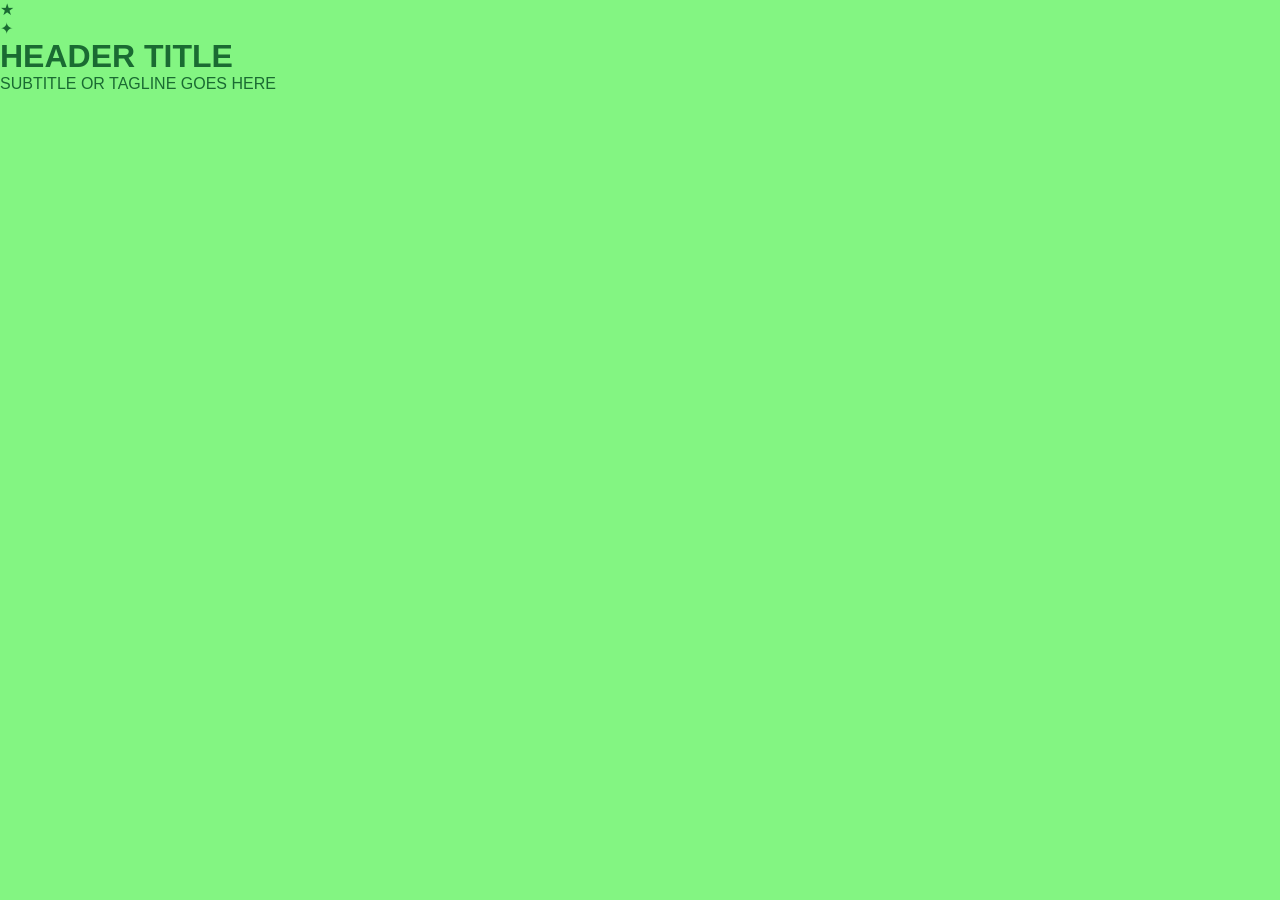
==== index.html @ e3f9f001 "Added the baseline for the top" ====
<!DOCTYPE html>
<html lang="en">
<head>
  <meta charset="UTF-8">
  <meta name="viewport" content="width=device-width, initial-scale=1.0">
  <title>Website Header</title>
  <link rel="stylesheet" href="style.css">
</head>
<body>

  <header class="hero-banner">
    <!-- Background Layer: Angled Stripe Patterns -->
    <div class="stripe-bg"></div>

    <!-- Background Layer: Decorative Accent Shapes -->
    <div class="accent-star star-1">★</div>
    <div class="accent-star star-2">✦</div>

    <!-- Main Content Container -->
    <div class="banner-content">
      <h1 class="banner-title" data-text="HEADER TITLE">HEADER TITLE</h1>
      <p class="banner-subtitle">SUBTITLE OR TAGLINE GOES HERE</p>
    </div>
  </header>

</body>
</html>
---- style.css ----
/* Reset default margins and padding */
* {
    margin: 0;
    padding: 0;
    box-sizing: border-box;
}

body {
    /* Bright green background matching your reference mock-up */
    background-color: #83f582; 
    font-family: 'Segoe UI', Tahoma, Geneva, Verdana, sans-serif;
    color: #1a6b32; /* Dark green text color */
}

/* Header / Banner Styling */
.banner-container {
    width: 100%;
    line-height: 0; /* Removes extra spacing beneath inline image */
}

.banner-img {
    width: 100%;
    height: auto;
    display: block;
}

/* Main Content Area */
.content-container {
    max-width: 900px;
    margin: 0 auto;
    padding: 40px 20px;
}

/* Bio Text Styling */
.intro-section {
    text-align: center;
    font-size: 1.6rem;
    font-weight: 700;
    line-height: 1.5;
    margin-bottom: 30px;
}

.intro-section p {
    margin-bottom: 20px;
}

/* Horizontal Divider Line */
.section-divider {
    border: none;
    height: 6px;
    background-color: #000000;
    border-radius: 3px;
    margin: 30px 0;
}
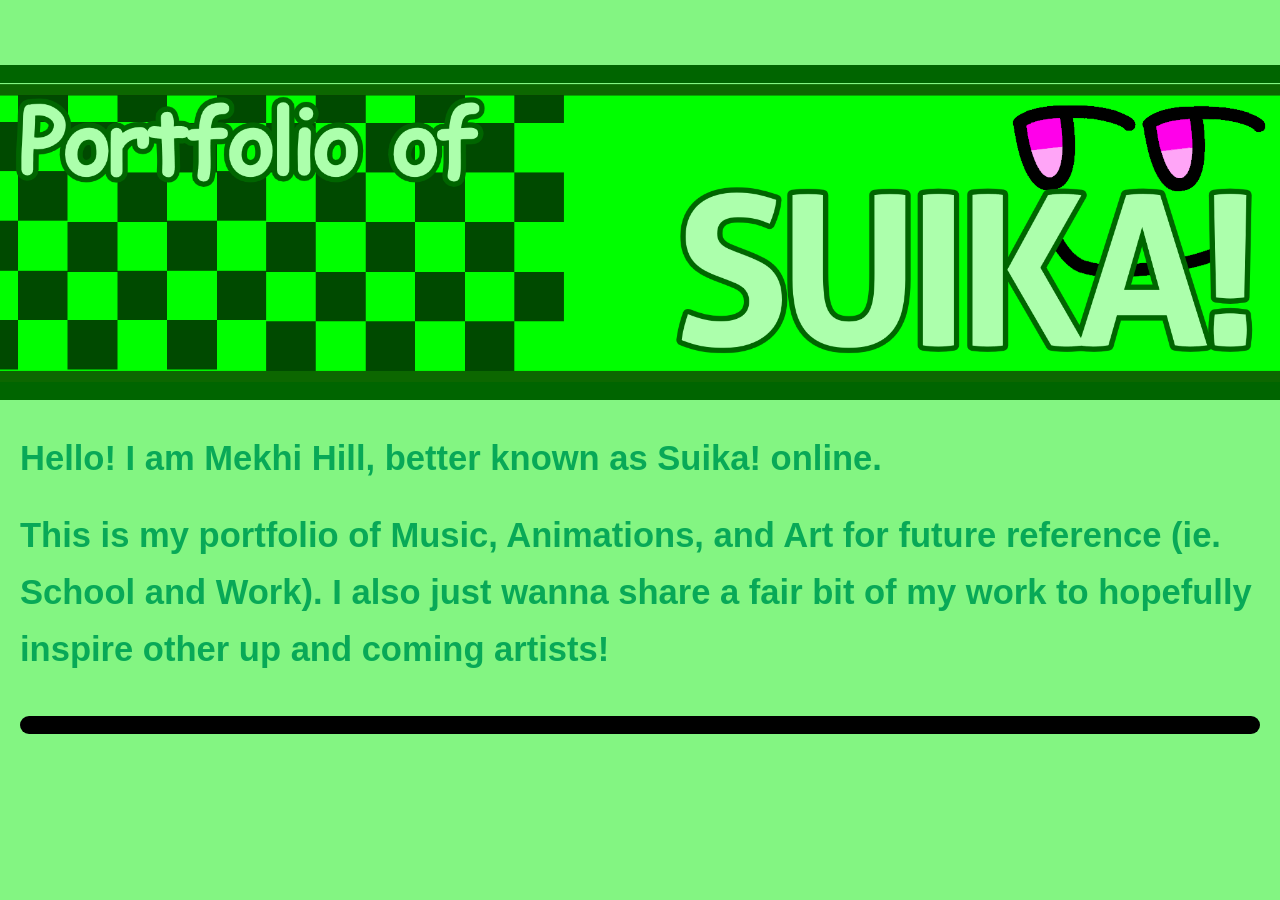
==== commit 08b5e1c1: "Build portfolio homepage with banner image and responsive intro layout." ====
--- a/index.html
+++ b/index.html
@@ -1,27 +1,27 @@
-<!DOCTYPE html>
-<html lang="en">
-<head>
-  <meta charset="UTF-8">
-  <meta name="viewport" content="width=device-width, initial-scale=1.0">
-  <title>Website Header</title>
-  <link rel="stylesheet" href="style.css">
-</head>
-<body>
-
-  <header class="hero-banner">
-    <!-- Background Layer: Angled Stripe Patterns -->
-    <div class="stripe-bg"></div>
-
-    <!-- Background Layer: Decorative Accent Shapes -->
-    <div class="accent-star star-1">★</div>
-    <div class="accent-star star-2">✦</div>
-
-    <!-- Main Content Container -->
-    <div class="banner-content">
-      <h1 class="banner-title" data-text="HEADER TITLE">HEADER TITLE</h1>
-      <p class="banner-subtitle">SUBTITLE OR TAGLINE GOES HERE</p>
-    </div>
-  </header>
-
-</body>
-</html>+<!DOCTYPE html>
+<html lang="en">
+<head>
+  <meta charset="UTF-8">
+  <meta name="viewport" content="width=device-width, initial-scale=1.0">
+  <meta name="description" content="Suika's portfolio of music, animations, and artwork.">
+  <title>Portfolio of Suika</title>
+  <link rel="stylesheet" href="style.css">
+</head>
+<body>
+  <div class="top-space" aria-hidden="true"></div>
+
+  <header class="banner-container">
+    <img class="banner-img" src="banner.png" alt="Portfolio of Suika">
+  </header>
+
+  <main class="content-container">
+    <section class="intro-section" aria-labelledby="intro-heading">
+      <h1 id="intro-heading" class="sr-only">Welcome to Suika's portfolio</h1>
+      <p>Hello! I am Mekhi Hill, better known as Suika! online.</p>
+      <p>This is my portfolio of Music, Animations, and Art for future reference (ie. School and Work). I also just wanna share a fair bit of my work to hopefully inspire other up and coming artists!</p>
+    </section>
+
+    <hr class="section-divider">
+  </main>
+</body>
+</html>
--- a/style.css
+++ b/style.css
@@ -1,54 +1,106 @@
-/* Reset default margins and padding */
-* {
-    margin: 0;
-    padding: 0;
-    box-sizing: border-box;
-}
-
-body {
-    /* Bright green background matching your reference mock-up */
-    background-color: #83f582; 
-    font-family: 'Segoe UI', Tahoma, Geneva, Verdana, sans-serif;
-    color: #1a6b32; /* Dark green text color */
-}
-
-/* Header / Banner Styling */
-.banner-container {
-    width: 100%;
-    line-height: 0; /* Removes extra spacing beneath inline image */
-}
-
-.banner-img {
-    width: 100%;
-    height: auto;
-    display: block;
-}
-
-/* Main Content Area */
-.content-container {
-    max-width: 900px;
-    margin: 0 auto;
-    padding: 40px 20px;
-}
-
-/* Bio Text Styling */
-.intro-section {
-    text-align: center;
-    font-size: 1.6rem;
-    font-weight: 700;
-    line-height: 1.5;
-    margin-bottom: 30px;
-}
-
-.intro-section p {
-    margin-bottom: 20px;
-}
-
-/* Horizontal Divider Line */
-.section-divider {
-    border: none;
-    height: 6px;
-    background-color: #000000;
-    border-radius: 3px;
-    margin: 30px 0;
-}+/* Keep the page edge-to-edge and remove browser defaults. */
+* {
+  box-sizing: border-box;
+  margin: 0;
+  padding: 0;
+}
+
+:root {
+  --page-green: #83f582;
+  --text-green: #08a957;
+}
+
+html {
+  background: var(--page-green);
+}
+
+body {
+  min-width: 320px;
+  background: var(--page-green);
+  color: var(--text-green);
+  font-family: "Trebuchet MS", "Segoe UI", sans-serif;
+}
+
+/* The small green band above the artwork in the reference design. */
+.top-space {
+  height: 65px;
+}
+
+.banner-container {
+  width: 100%;
+  border-top: 18px solid #006500;
+  border-bottom: 18px solid #006500;
+  line-height: 0;
+  overflow: hidden;
+}
+
+.banner-img {
+  display: block;
+  width: 100%;
+  height: auto;
+}
+
+.content-container {
+  width: min(100% - 40px, 1710px);
+  margin: 0 auto;
+  padding: 30px 0 80px;
+}
+
+.intro-section {
+  max-width: 1450px;
+  margin: 0 auto;
+  font-size: clamp(1.5rem, 2.7vw, 3.75rem);
+  font-weight: 700;
+  line-height: 1.65;
+  text-align: left;
+}
+
+.intro-section p + p {
+  margin-top: 20px;
+}
+
+.section-divider {
+  width: 100%;
+  height: 18px;
+  margin: 38px 0 0;
+  border: 0;
+  border-radius: 999px;
+  background: #000;
+}
+
+/* Visible to screen readers without changing the visual design. */
+.sr-only {
+  position: absolute;
+  width: 1px;
+  height: 1px;
+  padding: 0;
+  margin: -1px;
+  overflow: hidden;
+  clip: rect(0, 0, 0, 0);
+  white-space: nowrap;
+  border: 0;
+}
+
+@media (max-width: 700px) {
+  .top-space {
+    height: 24px;
+  }
+
+  .banner-container {
+    border-width: 8px;
+  }
+
+  .content-container {
+    width: min(100% - 28px, 600px);
+    padding-top: 22px;
+  }
+
+  .intro-section {
+    line-height: 1.4;
+  }
+
+  .section-divider {
+    height: 8px;
+    margin-top: 28px;
+  }
+}
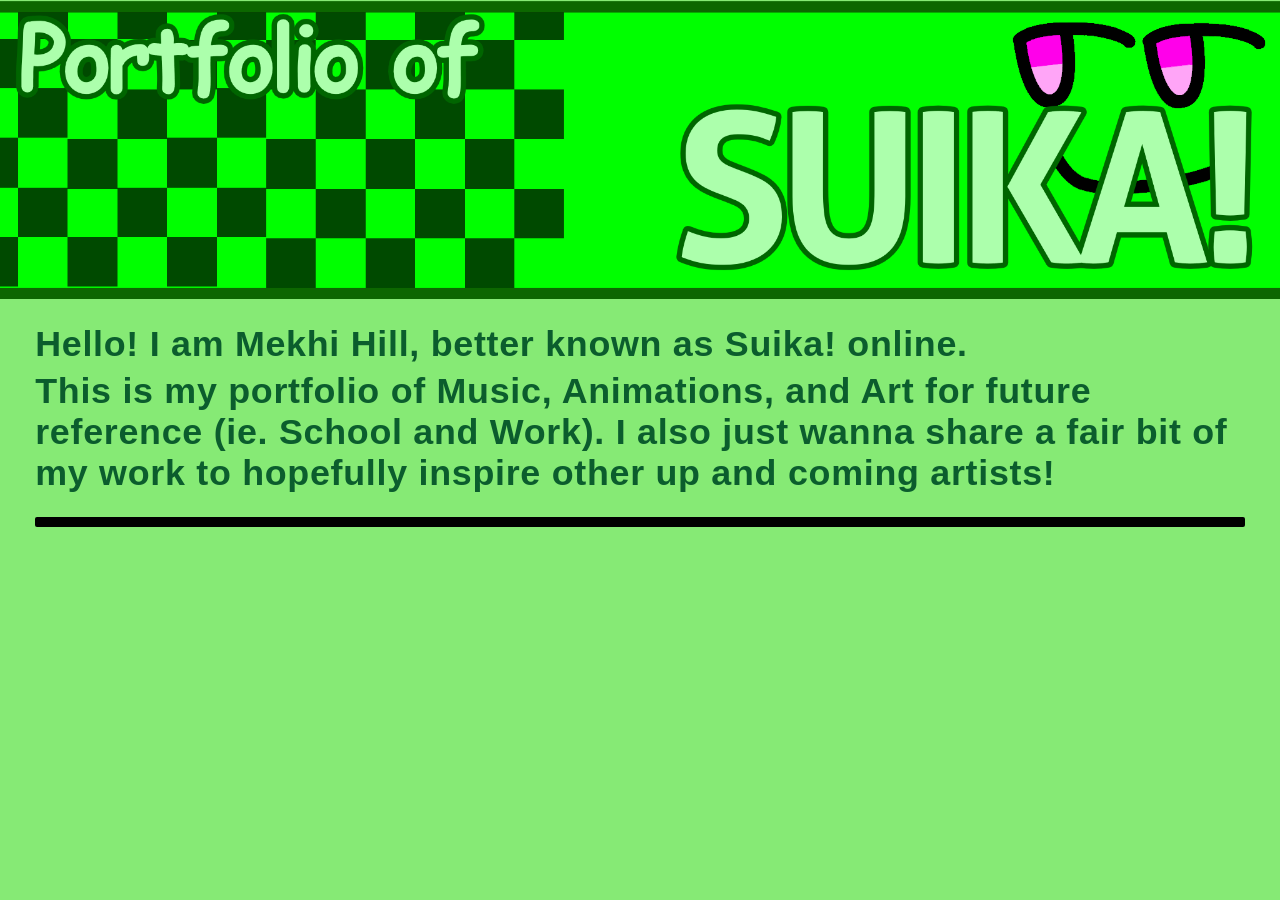
==== commit a78e8add: "Align typography and spacing with the reference using Aller Bold and Comic Sans Bold fallbacks." ====
--- a/index.html
+++ b/index.html
@@ -3,25 +3,26 @@
 <head>
   <meta charset="UTF-8">
   <meta name="viewport" content="width=device-width, initial-scale=1.0">
-  <meta name="description" content="Suika's portfolio of music, animations, and artwork.">
+  <meta name="description" content="Portfolio of Suika">
   <title>Portfolio of Suika</title>
   <link rel="stylesheet" href="style.css">
 </head>
 <body>
-  <div class="top-space" aria-hidden="true"></div>
-
-  <header class="banner-container">
-    <img class="banner-img" src="banner.png" alt="Portfolio of Suika">
+  <header class="banner-wrap" aria-label="Portfolio banner">
+    <img class="banner-img" src="banner.png" alt="Portfolio of Suika banner">
   </header>
 
-  <main class="content-container">
-    <section class="intro-section" aria-labelledby="intro-heading">
-      <h1 id="intro-heading" class="sr-only">Welcome to Suika's portfolio</h1>
+  <main class="intro-wrap">
+    <section class="intro-text" aria-label="Introduction">
       <p>Hello! I am Mekhi Hill, better known as Suika! online.</p>
-      <p>This is my portfolio of Music, Animations, and Art for future reference (ie. School and Work). I also just wanna share a fair bit of my work to hopefully inspire other up and coming artists!</p>
+      <p>
+        This is my portfolio of Music, Animations, and Art for future reference
+        (ie. School and Work). I also just wanna share a fair bit of my work to
+        hopefully inspire other up and coming artists!
+      </p>
     </section>
 
-    <hr class="section-divider">
+    <div class="divider" aria-hidden="true"></div>
   </main>
 </body>
 </html>
--- a/style.css
+++ b/style.css
@@ -1,4 +1,3 @@
-/* Keep the page edge-to-edge and remove browser defaults. */
 * {
   box-sizing: border-box;
   margin: 0;
@@ -6,101 +5,84 @@
 }
 
 :root {
-  --page-green: #83f582;
-  --text-green: #08a957;
+  --page-green: #86ea75;
+  --text-green: #0b5d2d;
+  --divider-black: #000000;
 }
 
-html {
+html, body {
+  min-height: 100%;
   background: var(--page-green);
 }
 
 body {
-  min-width: 320px;
   background: var(--page-green);
   color: var(--text-green);
-  font-family: "Trebuchet MS", "Segoe UI", sans-serif;
+  font-family: "Aller Bold", "Comic Sans MS", "Comic Sans", "Trebuchet MS", sans-serif;
+  font-weight: 700;
 }
 
-/* The small green band above the artwork in the reference design. */
-.top-space {
-  height: 65px;
-}
-
-.banner-container {
+.banner-wrap {
   width: 100%;
-  border-top: 18px solid #006500;
-  border-bottom: 18px solid #006500;
+  overflow: hidden;
   line-height: 0;
-  overflow: hidden;
+  background: var(--page-green);
 }
 
 .banner-img {
   display: block;
   width: 100%;
   height: auto;
+  margin: 0;
 }
 
-.content-container {
-  width: min(100% - 40px, 1710px);
+.intro-wrap {
+  width: min(100%, 1600px);
   margin: 0 auto;
-  padding: 30px 0 80px;
+  background: var(--page-green);
+  padding: 1.6rem 2.2rem 0;
 }
 
-.intro-section {
-  max-width: 1450px;
+.intro-text {
+  max-width: 1430px;
   margin: 0 auto;
-  font-size: clamp(1.5rem, 2.7vw, 3.75rem);
-  font-weight: 700;
-  line-height: 1.65;
-  text-align: left;
+  font-family: "Aller Bold", "Comic Sans MS", "Comic Sans", "Trebuchet MS", sans-serif;
+  font-size: clamp(1.7rem, 2.8vw, 4.2rem);
+  line-height: 1.15;
+  letter-spacing: 0.02em;
+  color: var(--text-green);
 }
 
-.intro-section p + p {
-  margin-top: 20px;
+.intro-text p {
+  margin: 0;
 }
 
-.section-divider {
-  width: 100%;
-  height: 18px;
-  margin: 38px 0 0;
-  border: 0;
-  border-radius: 999px;
-  background: #000;
+.intro-text p + p {
+  margin-top: 0.15em;
 }
 
-/* Visible to screen readers without changing the visual design. */
-.sr-only {
-  position: absolute;
-  width: 1px;
-  height: 1px;
-  padding: 0;
-  margin: -1px;
-  overflow: hidden;
-  clip: rect(0, 0, 0, 0);
-  white-space: nowrap;
-  border: 0;
+.divider {
+  width: 100%;
+  max-width: 1260px;
+  height: 10px;
+  margin: 1.4rem 0 0;
+  background: var(--divider-black);
+  border-radius: 2px;
 }
 
 @media (max-width: 700px) {
-  .top-space {
-    height: 24px;
+  .intro-wrap {
+    padding: 1rem 1rem 0;
   }
 
-  .banner-container {
-    border-width: 8px;
+  .intro-text {
+    font-size: clamp(1.15rem, 5vw, 2.3rem);
+    line-height: 1.3;
+    letter-spacing: 0.01em;
   }
 
-  .content-container {
-    width: min(100% - 28px, 600px);
-    padding-top: 22px;
-  }
-
-  .intro-section {
-    line-height: 1.4;
-  }
-
-  .section-divider {
-    height: 8px;
-    margin-top: 28px;
+  .divider {
+    height: 7px;
+    margin-top: 0.9rem;
   }
 }
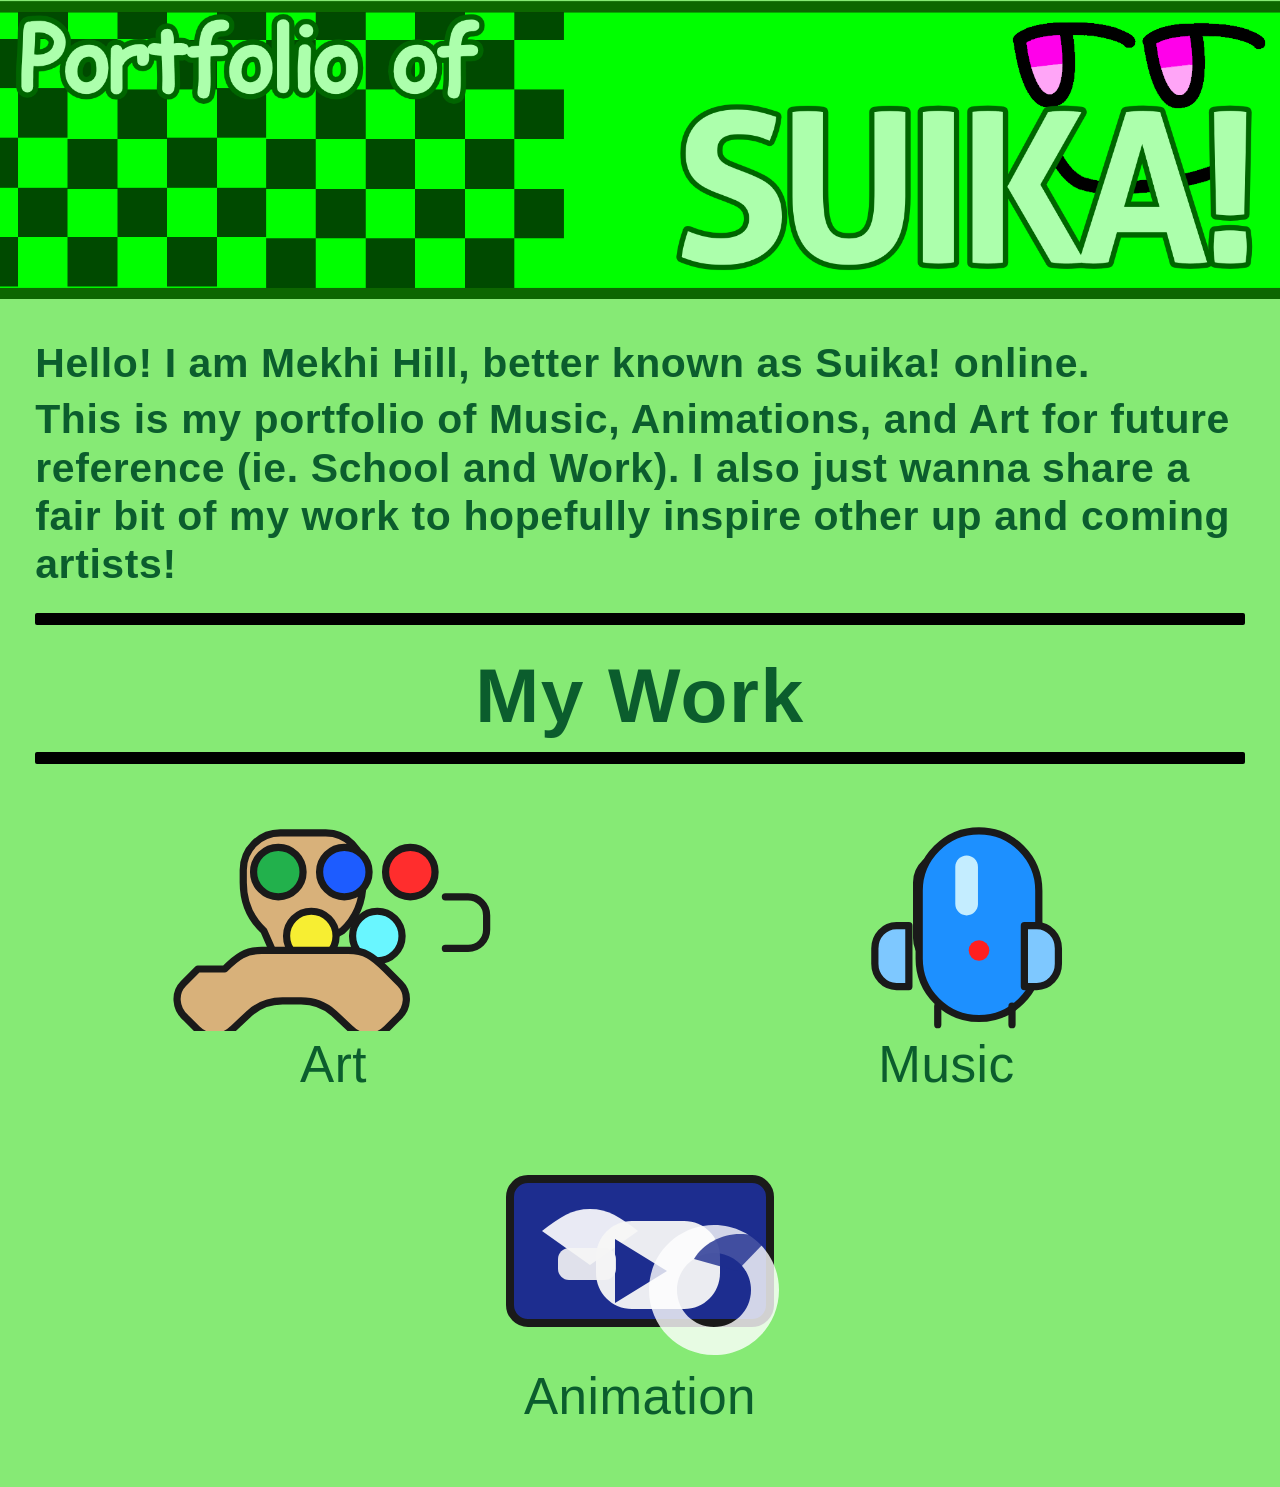
==== commit 23033e57: "Add the My Work section with art, music, and animation buttons to match the provided reference layou" ====
--- a/index.html
+++ b/index.html
@@ -12,17 +12,65 @@
     <img class="banner-img" src="banner.png" alt="Portfolio of Suika banner">
   </header>
 
-  <main class="intro-wrap">
-    <section class="intro-text" aria-label="Introduction">
-      <p>Hello! I am Mekhi Hill, better known as Suika! online.</p>
-      <p>
-        This is my portfolio of Music, Animations, and Art for future reference
-        (ie. School and Work). I also just wanna share a fair bit of my work to
-        hopefully inspire other up and coming artists!
-      </p>
+  <main class="content-shell">
+    <section class="intro-wrap">
+      <div class="intro-text" aria-label="Introduction">
+        <p>Hello! I am Mekhi Hill, better known as Suika! online.</p>
+        <p>
+          This is my portfolio of Music, Animations, and Art for future reference
+          (ie. School and Work). I also just wanna share a fair bit of my work to
+          hopefully inspire other up and coming artists!
+        </p>
+      </div>
+      <div class="divider" aria-hidden="true"></div>
     </section>
 
-    <div class="divider" aria-hidden="true"></div>
+    <section class="work-section" aria-label="My work categories">
+      <h2 class="work-title">My Work</h2>
+      <div class="work-divider" aria-hidden="true"></div>
+
+      <div class="work-grid">
+        <button class="work-card art-card" type="button" aria-label="View art work">
+          <svg class="work-icon art-icon" viewBox="0 0 320 220" aria-hidden="true">
+            <path d="M72 64c0-20 16-36 36-36h44c20 0 36 16 36 36v12c0 18-7 35-20 47L126 146c-3 3-7 5-11 5h-2c-4 0-8-2-11-5L92 123c-13-12-20-29-20-47V64Z" fill="#d8b17a" stroke="#1a1a1a" stroke-width="7" stroke-linejoin="round"/>
+            <circle cx="106" cy="66" r="24" fill="#22b14c" stroke="#1a1a1a" stroke-width="7"/>
+            <circle cx="170" cy="66" r="24" fill="#1d5cff" stroke="#1a1a1a" stroke-width="7"/>
+            <circle cx="234" cy="66" r="24" fill="#ff2d2d" stroke="#1a1a1a" stroke-width="7"/>
+            <circle cx="138" cy="128" r="24" fill="#f7ee32" stroke="#1a1a1a" stroke-width="7"/>
+            <circle cx="202" cy="128" r="24" fill="#69f6ff" stroke="#1a1a1a" stroke-width="7"/>
+            <path d="M54 160c12-12 20-18 36-18h84c16 0 24 6 36 18l14 14c9 9 8 24-2 33l-11 11c-10 10-25 10-35 0l-16-15c-9-8-20-12-32-12h-18c-12 0-23 4-32 12l-16 15c-10 10-25 10-35 0l-11-11c-10-9-11-24-2-33l14-14Z" fill="#d8b17a" stroke="#1a1a1a" stroke-width="7" stroke-linejoin="round"/>
+            <path d="M268 90h22c10 0 18 8 18 18v14c0 10-8 18-18 18h-22" fill="none" stroke="#1a1a1a" stroke-width="7" stroke-linecap="round"/>
+          </svg>
+          <span>Art</span>
+        </button>
+
+        <button class="work-card music-card" type="button" aria-label="Listen to music">
+          <svg class="work-icon music-icon" viewBox="0 0 320 220" aria-hidden="true">
+            <path d="M196 46v84c0 15-12 28-28 28h-7c-17 0-30-13-30-28V76c0-15 13-28 30-28h7c17 0 28 13 28 28v54" fill="none" stroke="#1a1a1a" stroke-width="6" stroke-linecap="round" stroke-linejoin="round"/>
+            <path d="M134 84c0-32 26-58 58-58s58 26 58 58v66c0 32-26 58-58 58s-58-26-58-58V84Z" fill="#1d90ff" stroke="#1a1a1a" stroke-width="7"/>
+            <path d="M180 50c-6 0-11 5-11 11v36c0 6 5 11 11 11s11-5 11-11V61c0-6-5-11-11-11Z" fill="#c4edff"/>
+            <circle cx="192" cy="142" r="10" fill="#ff1f1f"/>
+            <path d="M112 118c-12 0-21 10-21 22v15c0 12 9 22 21 22h12v-59h-12Z" fill="#7ec8ff" stroke="#1a1a1a" stroke-width="7" stroke-linejoin="round"/>
+            <path d="M248 118c12 0 21 10 21 22v15c0 12-9 22-21 22h-12v-59h12Z" fill="#7ec8ff" stroke="#1a1a1a" stroke-width="7" stroke-linejoin="round"/>
+            <path d="M152 196v18m72-18v18" stroke="#1a1a1a" stroke-width="7" stroke-linecap="round"/>
+          </svg>
+          <span>Music</span>
+        </button>
+
+        <button class="work-card animation-card" type="button" aria-label="View animation work">
+          <svg class="work-icon animation-icon" viewBox="0 0 420 220" aria-hidden="true">
+            <rect x="80" y="36" width="260" height="144" rx="18" fill="#1d2d8f" stroke="#1a1a1a" stroke-width="8"/>
+            <path d="M112 88c18-14 30-22 48-22 18 0 30 8 48 22l-48 34-48-34Z" fill="#ffffff" opacity="0.9"/>
+            <path d="M202 78h52c20 0 36 16 36 36v16c0 20-16 36-36 36h-52c-20 0-36-16-36-36V114c0-20 16-36 36-36Z" fill="#f7f7f7" opacity="0.95"/>
+            <path d="M185 96v64l52-32-52-32Z" fill="#1d2d8f"/>
+            <path d="M128 116c0-6 5-11 11-11h36c6 0 11 5 11 11v10c0 6-5 11-11 11h-36c-6 0-11-5-11-11v-10Z" fill="#f6f6f6" opacity="0.9"/>
+            <path d="M284 82c36 0 65 29 65 65 0 36-29 65-65 65-36 0-65-29-65-65 0-36 29-65 65-65Zm0 28c-20 0-37 16-37 37s17 37 37 37 37-16 37-37-17-37-37-37Z" fill="#ffffff" opacity="0.8"/>
+            <path d="M264 116c9-15 27-25 46-25 9 0 18 2 26 7l-29 30-43-12Z" fill="#1d2d8f" opacity="0.8"/>
+          </svg>
+          <span>Animation</span>
+        </button>
+      </div>
+    </section>
   </main>
 </body>
 </html>
--- a/style.css
+++ b/style.css
@@ -7,10 +7,14 @@
 :root {
   --page-green: #86ea75;
   --text-green: #0b5d2d;
-  --divider-black: #000000;
+  --black: #000000;
+  --dark-blue: #1a2d8e;
+  --beige: #d7b17a;
+  --light-blue: #72d4ff;
 }
 
-html, body {
+html,
+body {
   min-height: 100%;
   background: var(--page-green);
 }
@@ -33,23 +37,27 @@
   display: block;
   width: 100%;
   height: auto;
-  margin: 0;
+}
+
+.content-shell {
+  width: 100%;
+  background: var(--page-green);
 }
 
 .intro-wrap {
   width: min(100%, 1600px);
   margin: 0 auto;
   background: var(--page-green);
-  padding: 1.6rem 2.2rem 0;
+  padding: 2.5rem 2.2rem 0;
 }
 
 .intro-text {
-  max-width: 1430px;
+  max-width: 1450px;
   margin: 0 auto;
   font-family: "Aller Bold", "Comic Sans MS", "Comic Sans", "Trebuchet MS", sans-serif;
-  font-size: clamp(1.7rem, 2.8vw, 4.2rem);
-  line-height: 1.15;
-  letter-spacing: 0.02em;
+  font-size: clamp(2rem, 3.2vw, 5rem);
+  line-height: 1.18;
+  letter-spacing: 0.015em;
   color: var(--text-green);
 }
 
@@ -58,31 +66,134 @@
 }
 
 .intro-text p + p {
-  margin-top: 0.15em;
+  margin-top: 0.2em;
 }
 
 .divider {
   width: 100%;
-  max-width: 1260px;
-  height: 10px;
-  margin: 1.4rem 0 0;
-  background: var(--divider-black);
+  max-width: 1240px;
+  height: 12px;
+  margin-top: 1.5rem;
+  background: var(--black);
   border-radius: 2px;
+}
+
+.work-section {
+  width: min(100%, 1600px);
+  margin: 0 auto;
+  padding: 2rem 2.2rem 4rem;
+  background: var(--page-green);
+}
+
+.work-title {
+  text-align: center;
+  font-family: "Aller Bold", "Comic Sans MS", "Comic Sans", sans-serif;
+  font-size: clamp(4rem, 6vw, 8.5rem);
+  line-height: 1;
+  letter-spacing: 0.02em;
+  color: var(--text-green);
+  margin: 0;
+}
+
+.work-divider {
+  width: min(100%, 1260px);
+  height: 12px;
+  margin: 1.2rem auto 0;
+  background: var(--black);
+  border-radius: 2px;
+}
+
+.work-grid {
+  width: min(100%, 1250px);
+  margin: 2.5rem auto 0;
+  display: grid;
+  grid-template-columns: repeat(2, minmax(220px, 1fr));
+  gap: 2.5rem 3rem;
+  align-items: end;
+}
+
+.work-card {
+  display: flex;
+  flex-direction: column;
+  align-items: center;
+  justify-content: flex-end;
+  gap: 0.5rem;
+  border: none;
+  background: transparent;
+  color: var(--text-green);
+  cursor: pointer;
+  padding: 0;
+  margin: 0;
+}
+
+.work-card span {
+  display: block;
+  font-family: "Aller Bold", "Comic Sans MS", "Comic Sans", sans-serif;
+  font-size: clamp(2.7rem, 4vw, 7rem);
+  line-height: 1;
+  letter-spacing: 0.01em;
+  color: var(--text-green);
+}
+
+.work-icon {
+  display: block;
+  width: min(52vw, 330px);
+  height: auto;
+  filter: drop-shadow(0 0 0 rgba(0,0,0,0));
+}
+
+.art-card {
+  padding-left: 1rem;
+}
+
+.music-card {
+  padding-right: 1rem;
+}
+
+.animation-card {
+  grid-column: 1 / -1;
+  margin-top: 0.8rem;
+}
+
+.animation-card .work-icon {
+  width: min(52vw, 420px);
 }
 
 @media (max-width: 700px) {
   .intro-wrap {
-    padding: 1rem 1rem 0;
+    padding: 1.2rem 1rem 0;
   }
 
   .intro-text {
-    font-size: clamp(1.15rem, 5vw, 2.3rem);
-    line-height: 1.3;
+    font-size: clamp(1.2rem, 5vw, 2.5rem);
+    line-height: 1.35;
     letter-spacing: 0.01em;
   }
 
-  .divider {
-    height: 7px;
+  .divider,
+  .work-divider {
+    height: 8px;
     margin-top: 0.9rem;
   }
+
+  .work-section {
+    padding: 1rem 1rem 3rem;
+  }
+
+  .work-grid {
+    gap: 1.8rem 1.2rem;
+    margin-top: 1.6rem;
+  }
+
+  .work-card span {
+    font-size: clamp(2rem, 8vw, 4rem);
+  }
+
+  .work-icon {
+    width: min(62vw, 250px);
+  }
+
+  .animation-card .work-icon {
+    width: min(70vw, 300px);
+  }
 }
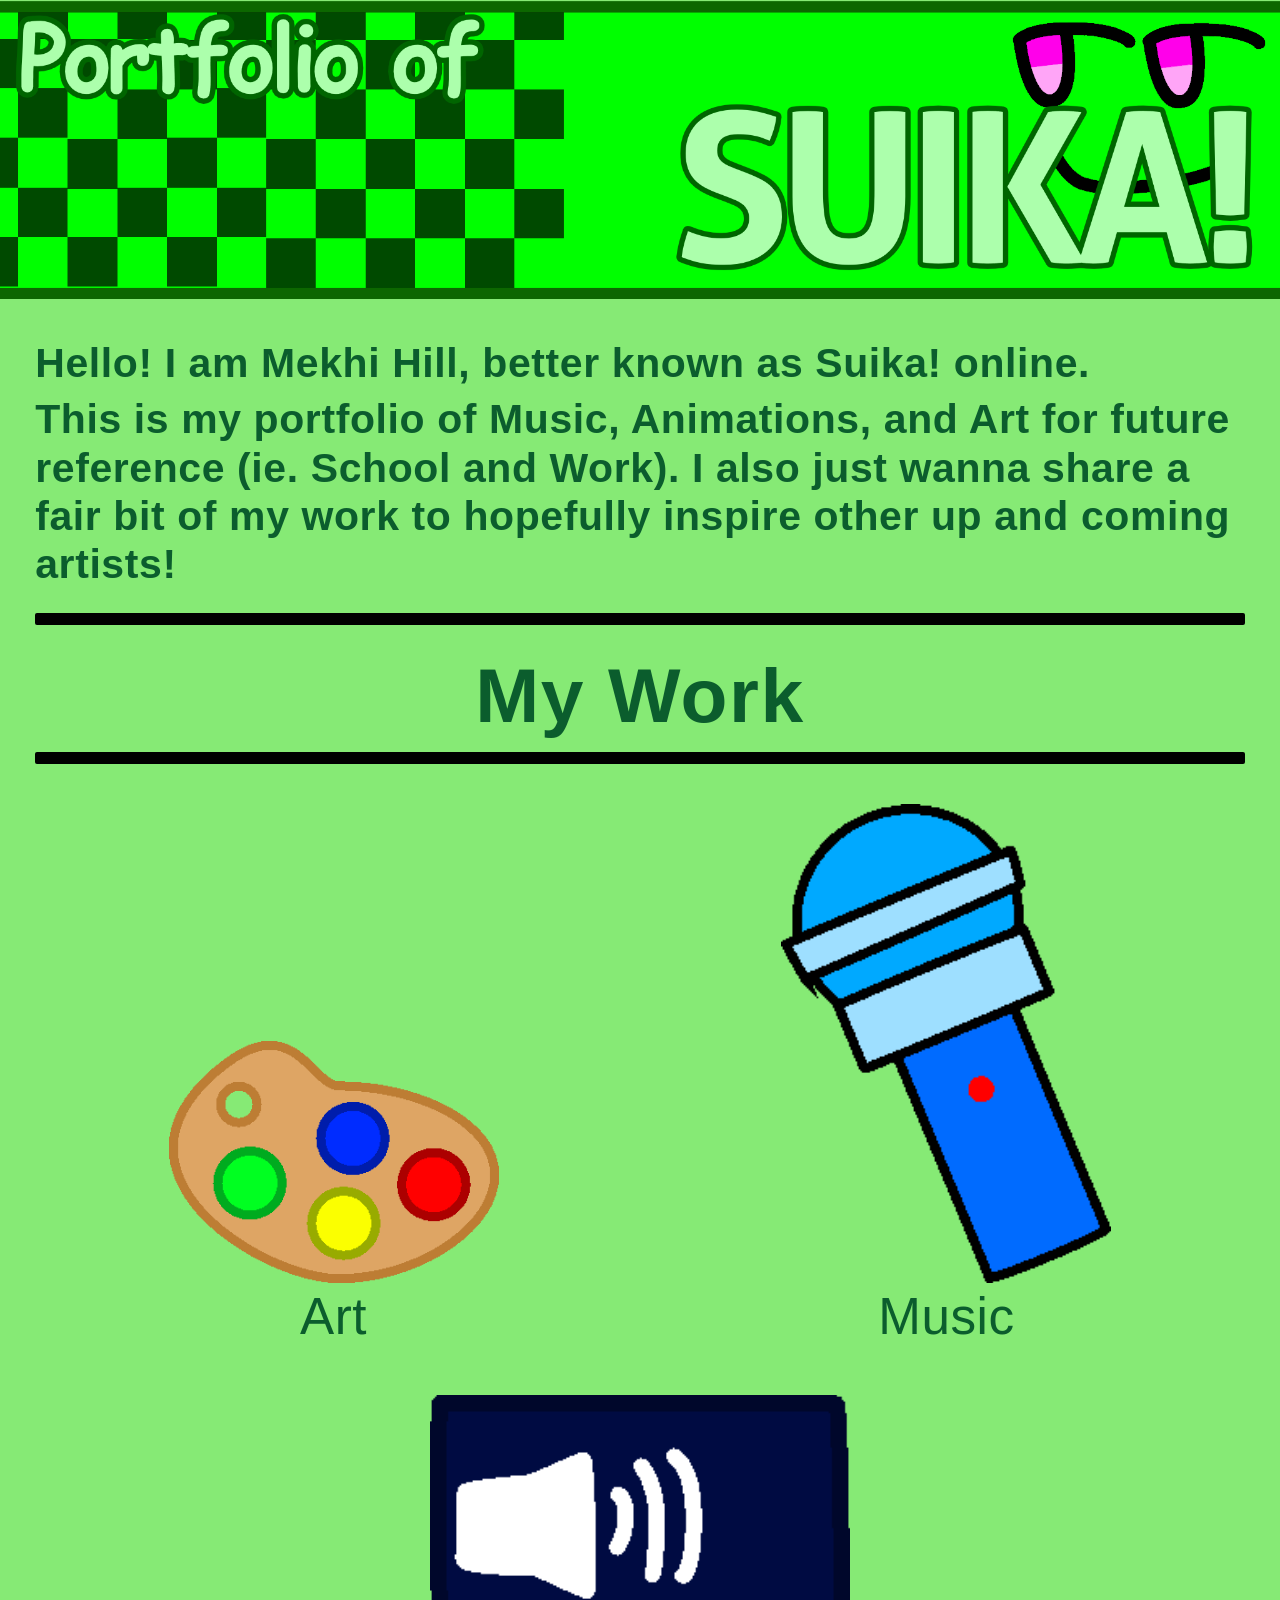
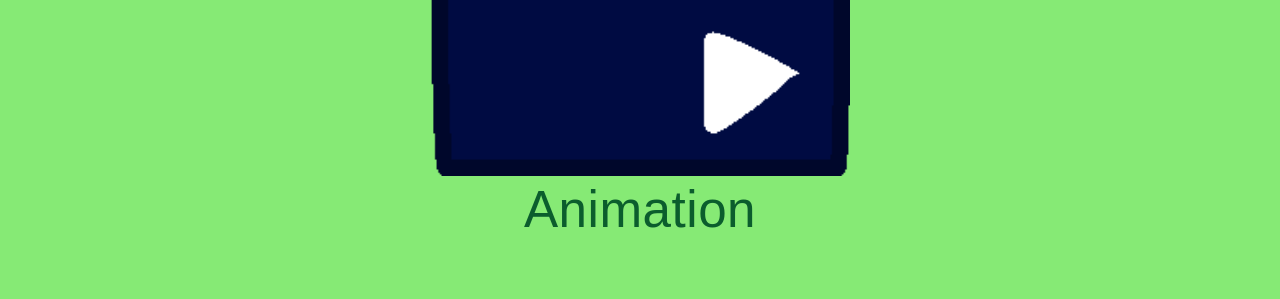
==== commit cd79ecf8: "Use the exact uploaded artwork PNGs for the Art, Music, and Animation buttons in the My Work section" ====
--- a/index.html
+++ b/index.html
@@ -31,42 +31,17 @@
 
       <div class="work-grid">
         <button class="work-card art-card" type="button" aria-label="View art work">
-          <svg class="work-icon art-icon" viewBox="0 0 320 220" aria-hidden="true">
-            <path d="M72 64c0-20 16-36 36-36h44c20 0 36 16 36 36v12c0 18-7 35-20 47L126 146c-3 3-7 5-11 5h-2c-4 0-8-2-11-5L92 123c-13-12-20-29-20-47V64Z" fill="#d8b17a" stroke="#1a1a1a" stroke-width="7" stroke-linejoin="round"/>
-            <circle cx="106" cy="66" r="24" fill="#22b14c" stroke="#1a1a1a" stroke-width="7"/>
-            <circle cx="170" cy="66" r="24" fill="#1d5cff" stroke="#1a1a1a" stroke-width="7"/>
-            <circle cx="234" cy="66" r="24" fill="#ff2d2d" stroke="#1a1a1a" stroke-width="7"/>
-            <circle cx="138" cy="128" r="24" fill="#f7ee32" stroke="#1a1a1a" stroke-width="7"/>
-            <circle cx="202" cy="128" r="24" fill="#69f6ff" stroke="#1a1a1a" stroke-width="7"/>
-            <path d="M54 160c12-12 20-18 36-18h84c16 0 24 6 36 18l14 14c9 9 8 24-2 33l-11 11c-10 10-25 10-35 0l-16-15c-9-8-20-12-32-12h-18c-12 0-23 4-32 12l-16 15c-10 10-25 10-35 0l-11-11c-10-9-11-24-2-33l14-14Z" fill="#d8b17a" stroke="#1a1a1a" stroke-width="7" stroke-linejoin="round"/>
-            <path d="M268 90h22c10 0 18 8 18 18v14c0 10-8 18-18 18h-22" fill="none" stroke="#1a1a1a" stroke-width="7" stroke-linecap="round"/>
-          </svg>
+          <img class="work-icon" src="Art.png" alt="Art icon">
           <span>Art</span>
         </button>
 
         <button class="work-card music-card" type="button" aria-label="Listen to music">
-          <svg class="work-icon music-icon" viewBox="0 0 320 220" aria-hidden="true">
-            <path d="M196 46v84c0 15-12 28-28 28h-7c-17 0-30-13-30-28V76c0-15 13-28 30-28h7c17 0 28 13 28 28v54" fill="none" stroke="#1a1a1a" stroke-width="6" stroke-linecap="round" stroke-linejoin="round"/>
-            <path d="M134 84c0-32 26-58 58-58s58 26 58 58v66c0 32-26 58-58 58s-58-26-58-58V84Z" fill="#1d90ff" stroke="#1a1a1a" stroke-width="7"/>
-            <path d="M180 50c-6 0-11 5-11 11v36c0 6 5 11 11 11s11-5 11-11V61c0-6-5-11-11-11Z" fill="#c4edff"/>
-            <circle cx="192" cy="142" r="10" fill="#ff1f1f"/>
-            <path d="M112 118c-12 0-21 10-21 22v15c0 12 9 22 21 22h12v-59h-12Z" fill="#7ec8ff" stroke="#1a1a1a" stroke-width="7" stroke-linejoin="round"/>
-            <path d="M248 118c12 0 21 10 21 22v15c0 12-9 22-21 22h-12v-59h12Z" fill="#7ec8ff" stroke="#1a1a1a" stroke-width="7" stroke-linejoin="round"/>
-            <path d="M152 196v18m72-18v18" stroke="#1a1a1a" stroke-width="7" stroke-linecap="round"/>
-          </svg>
+          <img class="work-icon" src="Mic.png" alt="Music icon">
           <span>Music</span>
         </button>
 
         <button class="work-card animation-card" type="button" aria-label="View animation work">
-          <svg class="work-icon animation-icon" viewBox="0 0 420 220" aria-hidden="true">
-            <rect x="80" y="36" width="260" height="144" rx="18" fill="#1d2d8f" stroke="#1a1a1a" stroke-width="8"/>
-            <path d="M112 88c18-14 30-22 48-22 18 0 30 8 48 22l-48 34-48-34Z" fill="#ffffff" opacity="0.9"/>
-            <path d="M202 78h52c20 0 36 16 36 36v16c0 20-16 36-36 36h-52c-20 0-36-16-36-36V114c0-20 16-36 36-36Z" fill="#f7f7f7" opacity="0.95"/>
-            <path d="M185 96v64l52-32-52-32Z" fill="#1d2d8f"/>
-            <path d="M128 116c0-6 5-11 11-11h36c6 0 11 5 11 11v10c0 6-5 11-11 11h-36c-6 0-11-5-11-11v-10Z" fill="#f6f6f6" opacity="0.9"/>
-            <path d="M284 82c36 0 65 29 65 65 0 36-29 65-65 65-36 0-65-29-65-65 0-36 29-65 65-65Zm0 28c-20 0-37 16-37 37s17 37 37 37 37-16 37-37-17-37-37-37Z" fill="#ffffff" opacity="0.8"/>
-            <path d="M264 116c9-15 27-25 46-25 9 0 18 2 26 7l-29 30-43-12Z" fill="#1d2d8f" opacity="0.8"/>
-          </svg>
+          <img class="work-icon animation-icon" src="A_V.png" alt="Animation icon">
           <span>Animation</span>
         </button>
       </div>
--- a/style.css
+++ b/style.css
@@ -8,9 +8,6 @@
   --page-green: #86ea75;
   --text-green: #0b5d2d;
   --black: #000000;
-  --dark-blue: #1a2d8e;
-  --beige: #d7b17a;
-  --light-blue: #72d4ff;
 }
 
 html,
@@ -139,7 +136,7 @@
   display: block;
   width: min(52vw, 330px);
   height: auto;
-  filter: drop-shadow(0 0 0 rgba(0,0,0,0));
+  image-rendering: auto;
 }
 
 .art-card {
